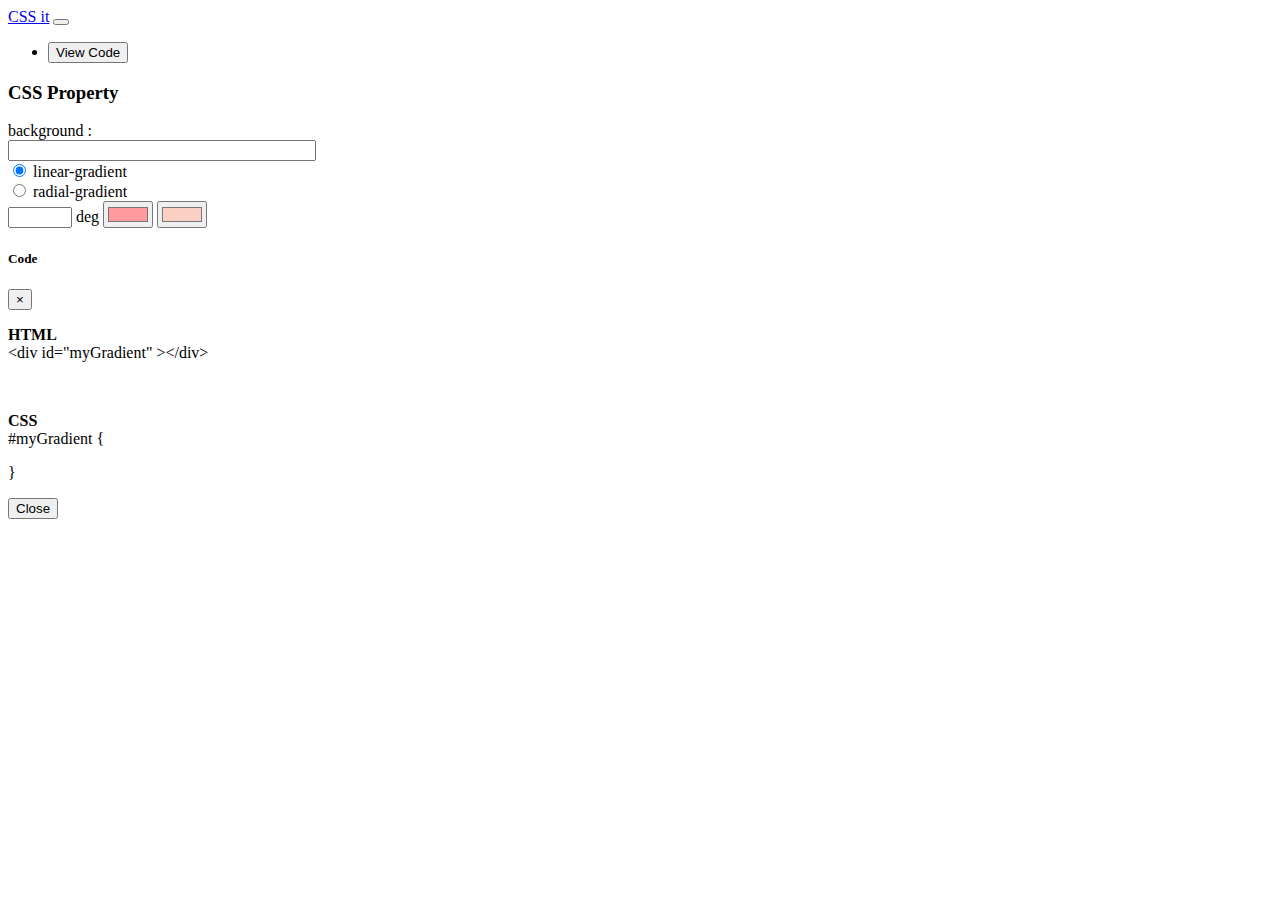
==== gradient/gradient1.html @ ec7296d7 "updated gradient demo" ====
<!DOCTYPE html>
<html lang="en">
<head>
    <meta charset="UTF-8">
    <meta name="viewport" content="width=device-width, initial-scale=1.0">
    <meta http-equiv="X-UA-Compatible" content="ie=edge">
    <title>CSS it | gradient</title>
    <link rel="stylesheet" href="../css/bootstrap.min.css">
    <link rel="stylesheet" href="./gradient-style1.css">
</head>
<body>
    <header>
        <nav class="navbar navbar-expand-lg navbar-dark example-navbar">
            <a class="navbar-brand" href="../">CSS it</a>
            <button class="navbar-toggler" type="button" data-toggle="collapse" data-target="#navbarNav" aria-controls="navbarNav" aria-expanded="false" aria-label="Toggle navigation">
                <span class="navbar-toggler-icon"></span>
              </button>
              <div class="collapse navbar-collapse example-nav" id="navbarNav">
                <ul class="navbar-nav">
                  <li class="nav-item">
                    <!-- Button trigger modal -->
                    <button type="button" class="btn btn-light" data-toggle="modal" data-target="#staticBackdrop">
                    View Code
                    </button>
                  </li>
                </ul>
               </div>
        </nav>
    </header>
    <section>
        <div class="container-fluid btn-home">
            <div class="row btn-wrapper">
                <div class="col-lg-6 btn-demo">
                    <div class="btn-demo">
                        <div id="myGradient"></div>
                    </div>
                </div>
                <div class="col-lg-6 btn-variables">
                    <div class="variable-wrapper">
                        <h3 class="text">CSS Property</h3>
                        <form>
                        <div>
                        <label>background : </label><br/>
                            <input type="text" id="background" name="background" value="" style="width: 300px;">
                        </div>
                        <div>
                            <input type="radio" name="gradient" value="linear-gradient" checked>
                            <label for="gradient">linear-gradient</label><br>
                            <input type="radio" name="gradient" value="radial-gradient" >
                            <label for="gradient">radial-gradient</label><br>
                            <input type="number" id="deg" name="deg" min="0" max="360">
                            <label for="deg">deg</label>
                            <input type="color" id="color1" name="color1" value="#ff9a9e" >
                            <input type="color" id="color2" name="color2" value="#fad0c4" >
                        </div>
                        </form>
                    </div>
                </div>
            </div>
        </div>
    </section>

    <!-- Modal -->
<div class="modal fade" id="staticBackdrop" data-backdrop="static" data-keyboard="false" tabindex="-1" role="dialog" aria-labelledby="staticBackdropLabel" aria-hidden="true">
    <div class="modal-dialog modal-dialog-scrollable">
      <div class="modal-content">
        <div class="modal-header">
          <h5 class="modal-title" id="staticBackdropLabel">Code</h5>
          <button type="button" class="close" data-dismiss="modal" aria-label="Close">
            <span aria-hidden="true">&times;</span>
          </button>
        </div>
        <div class="modal-body">
            <p>
              <b>HTML</b><br/>
              <span class="main">&lt;div id="myGradient" &gt;&lt;/div&gt;</span>
            </p>
            <br/>
            <p>
                <b>CSS</b><br/>
                <span class="main">#myGradient {</span><br/>
                    <div style="margin-left: 20px;">
                        <span id="cssCode"></span>
                    </div>
                <span class="main">}</span>
            </p>
        </div>
        <div class="modal-footer">
          <button type="button" class="btn btn-secondary" data-dismiss="modal">Close</button>
        </div>
      </div>
    </div>
  </div>

    <script src="https://ajax.googleapis.com/ajax/libs/jquery/3.5.1/jquery.min.js"></script>
    <script src="https://cdnjs.cloudflare.com/ajax/libs/popper.js/1.16.0/umd/popper.min.js"></script>
    <script src="https://maxcdn.bootstrapcdn.com/bootstrap/4.5.0/js/bootstrap.min.js"></script>
    <script src="./gradient-style1.js"></script>
</body>
</html>
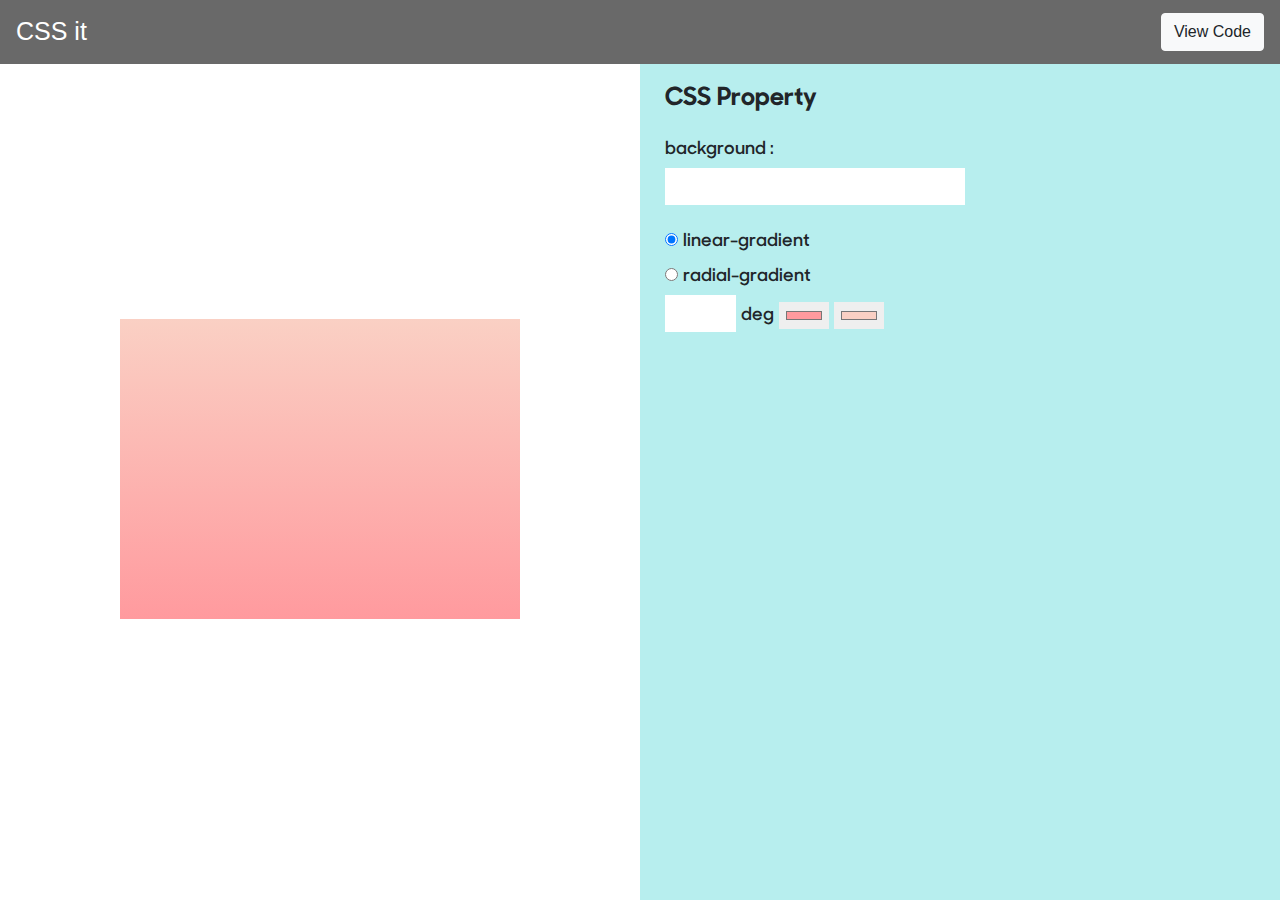
==== commit 808ee25d: "added button demo" ====
--- a/gradient/gradient1.html
+++ b/gradient/gradient1.html
@@ -4,7 +4,7 @@
     <meta charset="UTF-8">
     <meta name="viewport" content="width=device-width, initial-scale=1.0">
     <meta http-equiv="X-UA-Compatible" content="ie=edge">
-    <title>CSS it | gradient</title>
+    <title>CSS it</title>
     <link rel="stylesheet" href="../css/bootstrap.min.css">
     <link rel="stylesheet" href="./gradient-style1.css">
 </head>
@@ -97,4 +97,4 @@
     <script src="https://maxcdn.bootstrapcdn.com/bootstrap/4.5.0/js/bootstrap.min.js"></script>
     <script src="./gradient-style1.js"></script>
 </body>
-</html>
+</html>--- a/gradient/gradient-style1.css
+++ b/gradient/gradient-style1.css
@@ -0,0 +1,171 @@
+@import url('https://fonts.googleapis.com/css?family=Poppins:400,600,700,900&display=swap');
+@import url('https://fonts.googleapis.com/css2?family=Seaweed+Script&display=swap');
+@import url('https://fonts.googleapis.com/css2?family=Rum+Raisin&display=swap');
+ 
+@font-face {
+    font-family: 'ShBook';
+    src: url(../fonts/ShBook.otf);
+    font-weight: normal;
+    font-style: normal; 
+}
+@font-face {
+    font-family: 'ShBold';
+    src: url(../fonts/ShBold.otf);
+    font-weight: 700;
+    font-style: normal; 
+}
+@font-face {
+    font-family: 'ShMedium';
+    src: url(../fonts/ShMedium.otf);
+    font-weight: normal;
+    font-style: normal; 
+}
+
+@font-face {
+    font-family: 'ShSemibold';
+    src: url(../fonts/ShSemibold.otf);
+    font-weight: normal;
+    font-style: normal; 
+}
+
+@font-face {
+    font-family: 'GTWalsheimPro';
+    src: url(../fonts/GTWalsheimPro.otf);
+    font-weight: normal;
+    font-style: normal; 
+}
+
+body {
+    box-sizing: border-box;
+    margin: 0;
+    padding: 0;
+}
+ul, li {
+    margin: 0;
+    padding: 0;
+    list-style: none; 
+} 
+p {
+    margin: 0; 
+}
+a, button {
+    text-decoration: none;
+    cursor: pointer; 
+}
+a:hover {
+    text-decoration: none; 
+}
+
+.example-navbar {
+    background: #696969;
+    z-index: 100;
+}
+.example-nav {
+    justify-content: flex-end;
+}
+.example-navbar .navbar-brand {
+    font-size: 25px;
+}
+.btn-home {
+    background: #FFFFFF;
+    position: relative;
+}
+
+/* button demo */
+.btn-home .btn-wrapper .btn-demo {
+    height: 50vh;
+    display: flex;
+    justify-content: center;
+    align-items: center;
+}
+.btn-home .btn-wrapper .btn-demo > #myGradient {
+    width: 400px;
+    height: 300px;
+    border: none;
+    background: linear-gradient(0deg, #ff9a9e, #fad0c4);
+    transition: all 0.2s ease-in;
+}
+
+/* button variables */
+.btn-home .btn-wrapper .btn-variables{
+    background-color: rgb(183, 238, 238);
+    width: 100%;
+    position: fixed;
+    top: 50%;
+    bottom: 0;
+    right: 0;
+    z-index: 1;
+    overflow-x: hidden;
+}
+.btn-home .btn-wrapper .btn-variables .variable-wrapper {
+    display: flex;
+    flex-direction: column;
+    padding: 10px;
+}
+.btn-home .btn-wrapper .btn-variables .variable-wrapper h3 {
+    font-family: 'ShBold';
+    font-size: 25px;
+    padding-bottom: 15px;
+}
+.btn-home .btn-wrapper .btn-variables .variable-wrapper form {
+    font-family: 'ShBook';
+    font-size: 16px;
+}
+.btn-home .btn-wrapper .btn-variables .variable-wrapper form > div {
+    margin-bottom: 15px;
+}
+.btn-home .btn-wrapper .btn-variables .variable-wrapper form label {
+    font-family: 'ShSemiBold';
+}
+.btn-home .btn-wrapper .btn-variables .variable-wrapper span {
+    font-size: 14px;
+}
+.btn-home .btn-wrapper .btn-variables .variable-wrapper input, select {
+    padding: 5px;
+    border: none;
+    font-size: 13px;
+    color: #616161;
+}
+.btn-home .btn-wrapper .btn-variables .variable-wrapper #lg-input {
+    width: 300px;
+}
+
+/* button code */
+.modal .modal-body {
+    background: #111;
+}
+.modal .modal-body p > b {
+    color: coral;
+}
+
+.modal .modal-body span {
+    font-size: 14px;
+}
+.modal .modal-body span.main {
+    color: #f7f3f3;
+}
+.modal .modal-body span#cssCode {
+    color: #dab745;
+}
+
+@media only screen and (min-width: 992px) {
+    .btn-home .btn-wrapper .btn-demo {
+        height: 90vh;
+    }
+    .btn-home .btn-wrapper .btn-variables {
+        top: 0 !important;
+    }   
+    .btn-home .btn-wrapper .btn-variables .variable-wrapper {
+        margin-top: 70px;
+    }
+    .btn-home .btn-wrapper .btn-variables .variable-wrapper form {
+        font-size: 18px;
+    }
+    .btn-home .btn-wrapper .btn-variables .variable-wrapper form > div {
+        margin-bottom: 20px;
+    }
+    .btn-home .btn-wrapper .btn-variables .variable-wrapper input, select {
+        font-size: 18px;
+    }
+}
+
